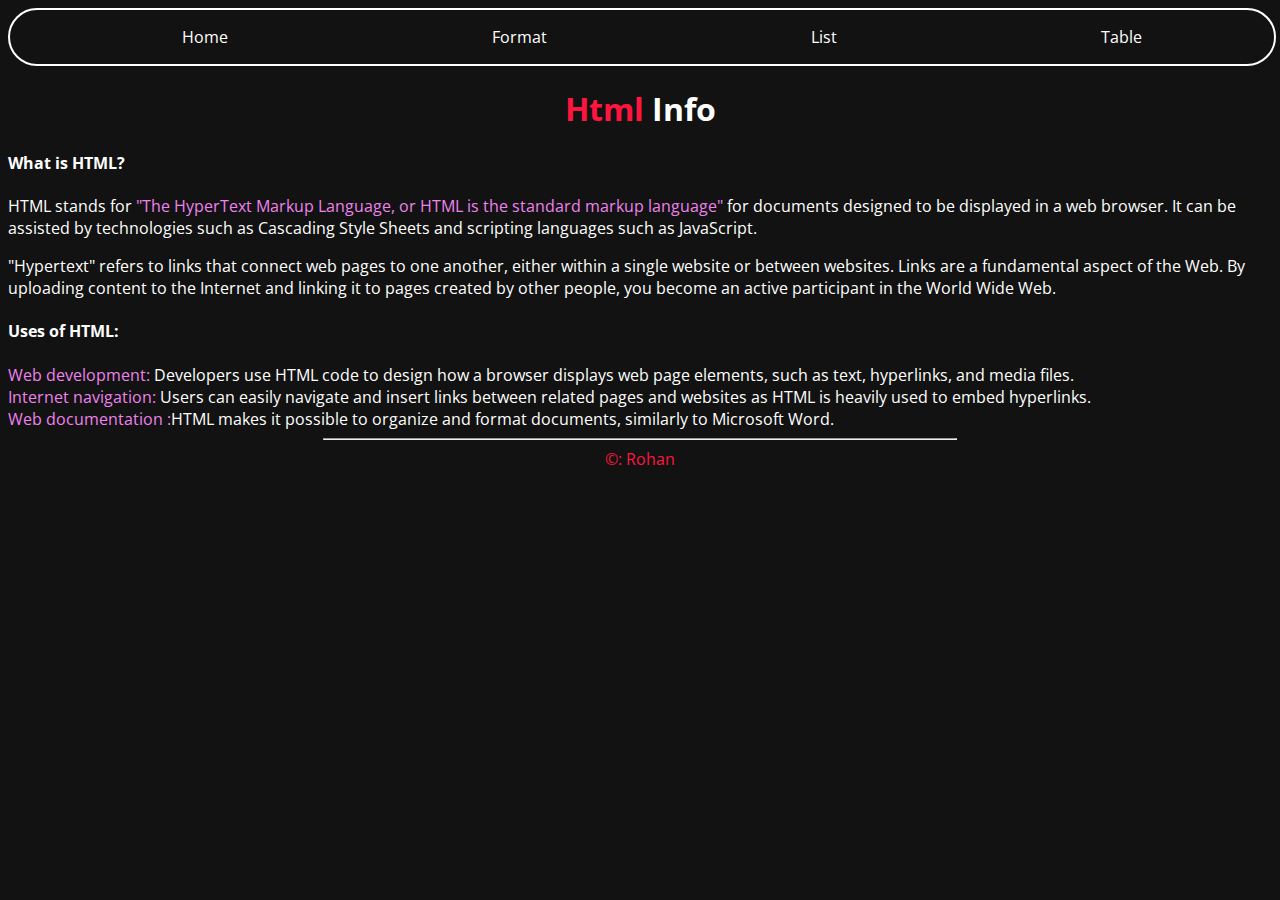
==== index.html @ 8ce41be7 "complete" ====
<!DOCTYPE html>
<html lang="en">
<head>
    <meta charset="UTF-8">
    <meta http-equiv="X-UA-Compatible" content="IE=edge">
    <meta name="viewport" content="width=device-width, initial-scale=1.0">
    <title>Website-Homepage</title>
    <link rel="preconnect" href="https://fonts.googleapis.com">
    <link rel="preconnect" href="https://fonts.gstatic.com" crossorigin>
    <link href="https://fonts.googleapis.com/css2?family=Open+Sans:wght@300&display=swap" rel="stylesheet">
    <style type="text/css">
        body{color: #fff; background-color: #121212; font-family: 'Open Sans', sans-serif;}
        nav ul li {list-style: none; }
        span{color: #ff153f;}
        #p{color: #EE82EE;}
        a { text-decoration : none; color : #FFf; }
    </style>
</head>
<body>
    <div style="width: 100%; border: 2px solid #fff; border-radius: 30px;">
        <nav>
            <ul style="display: flex; justify-content: space-around;">
                <li><a href="index.html">Home</a></li>
                <li><a href="format.html">Format</a></li>
                <li><a href="list.html">List</a></li>
                <li><a href="table.html">Table</a></li>
            </ul>
        </nav>
    </div>
    <center><h1><span>Html</span> Info</h1></center>
    <h4>What is HTML?</h4>
    <p>HTML stands for <span id="p">"The HyperText Markup Language, or HTML is the standard markup language" </span> for documents designed to be displayed in a web browser. It can be assisted by technologies such as Cascading Style Sheets and scripting languages such as JavaScript.</p>
    <p>"Hypertext" refers to links that connect web pages to one another, either within a single website or between websites. Links are a fundamental aspect of the Web. By uploading content to the Internet and linking it to pages created by other people, you become an active participant in the World Wide Web.</p>
    <h4>Uses of HTML:</h4>
    <li><span id="p">Web development:</span> Developers use HTML code to design how a browser displays web page elements, such as text, hyperlinks, and media files.</li>
    <li><span id="p">Internet navigation:</span> Users can easily navigate and insert links between related pages and websites as HTML is heavily used to embed hyperlinks. </li>
    <li><span id="p">Web documentation :</span>HTML makes it possible to organize and format documents, similarly to Microsoft Word.</li> 
    <hr style="width: 50%;">
    <footer>
       <center>
        <span>&copy: Rohan</span> 
       </center>
   </footer>
</body>
</html>
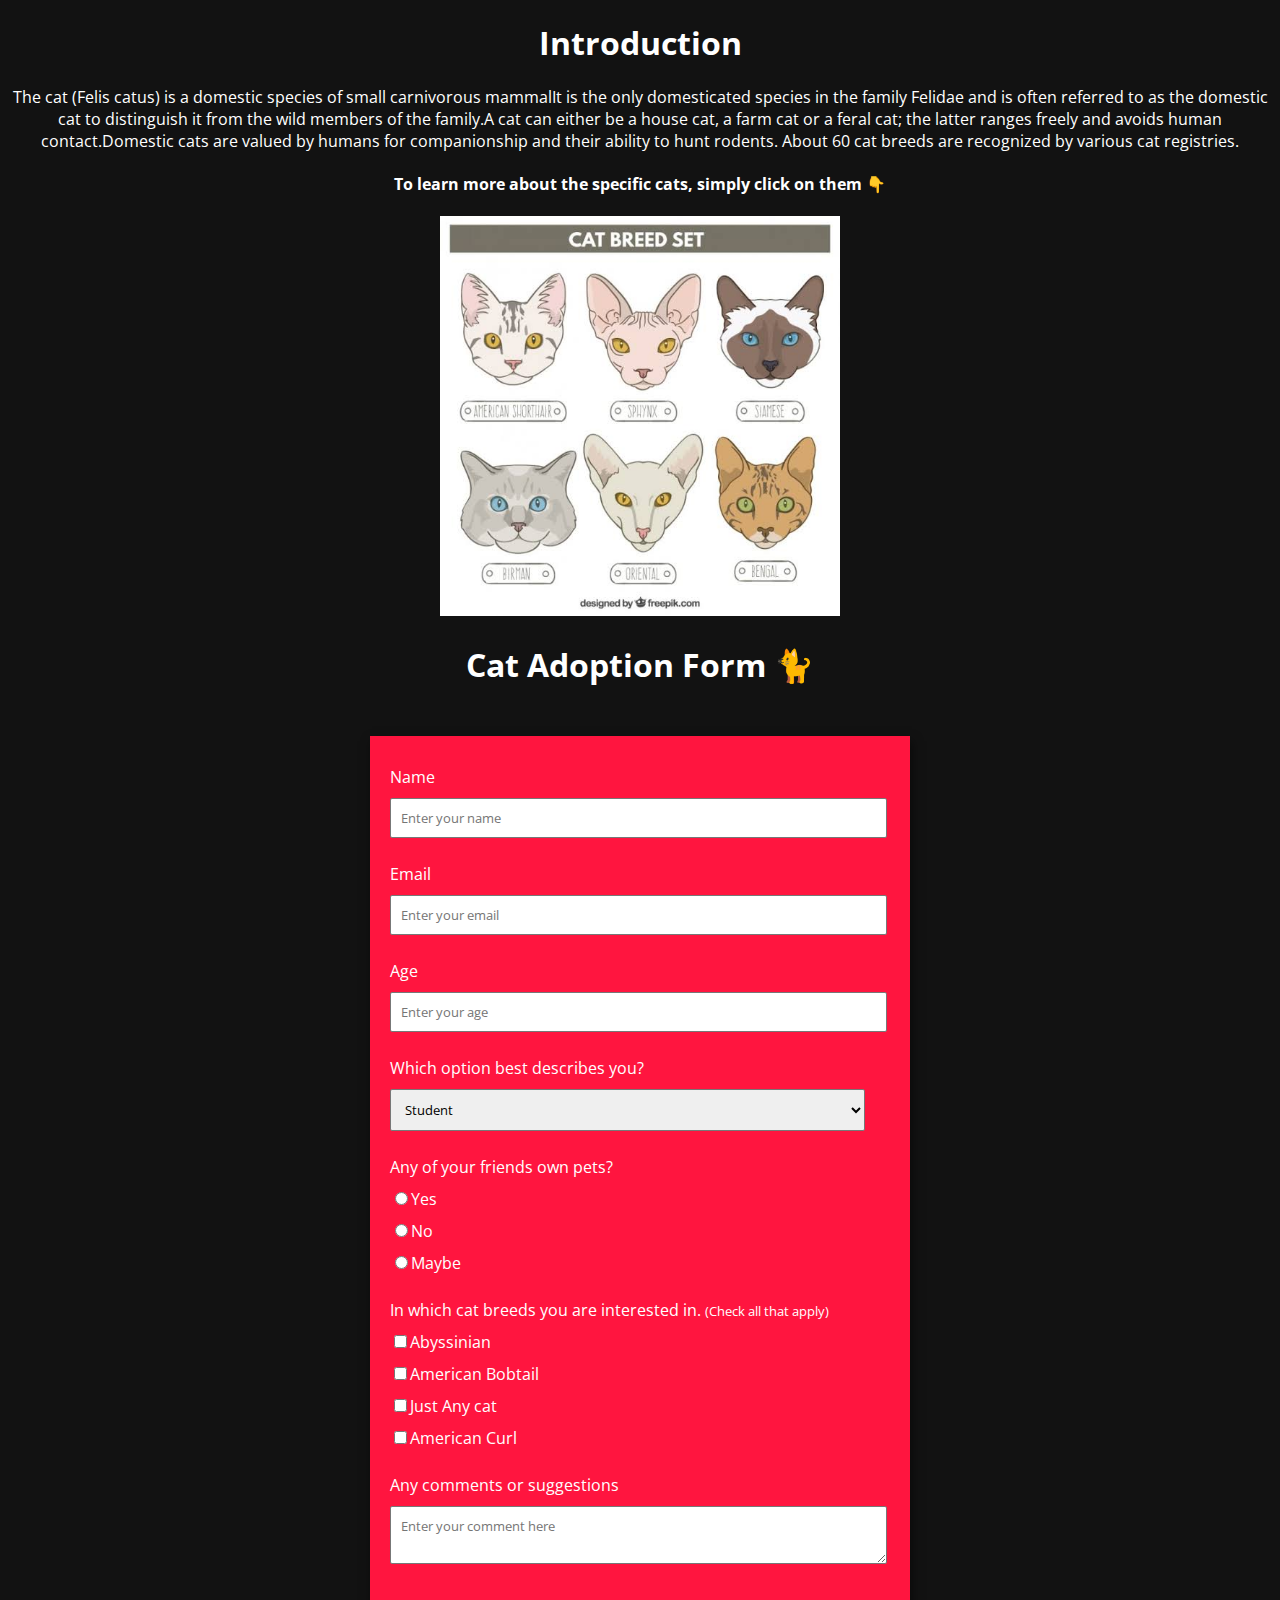
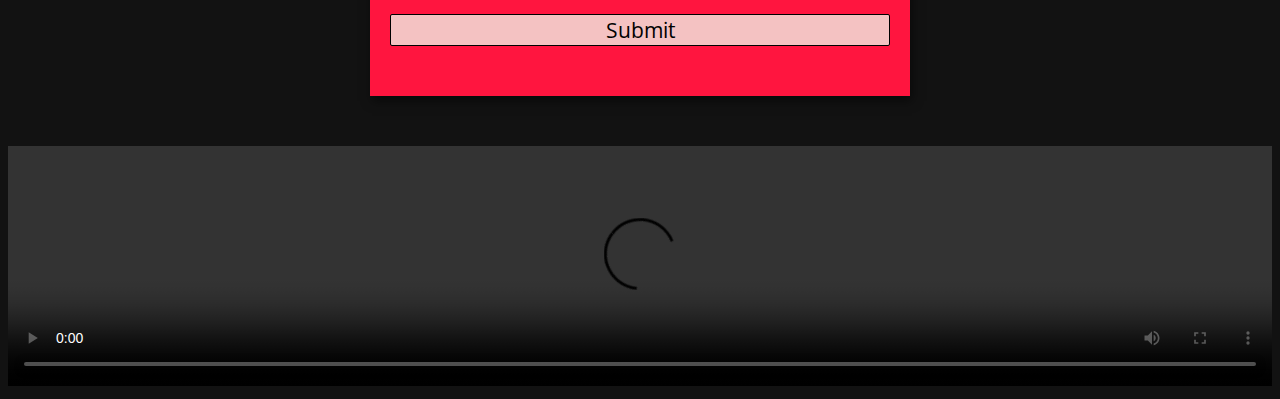
==== commit f3be4ffe: "base" ====
--- a/index.html
+++ b/index.html
@@ -1,45 +1,199 @@
-<!DOCTYPE html>
-<html lang="en">
-<head>
-    <meta charset="UTF-8">
-    <meta http-equiv="X-UA-Compatible" content="IE=edge">
-    <meta name="viewport" content="width=device-width, initial-scale=1.0">
-    <title>Website-Homepage</title>
-    <link rel="preconnect" href="https://fonts.googleapis.com">
-    <link rel="preconnect" href="https://fonts.gstatic.com" crossorigin>
-    <link href="https://fonts.googleapis.com/css2?family=Open+Sans:wght@300&display=swap" rel="stylesheet">
-    <style type="text/css">
-        body{color: #fff; background-color: #121212; font-family: 'Open Sans', sans-serif;}
-        nav ul li {list-style: none; }
-        span{color: #ff153f;}
-        #p{color: #EE82EE;}
-        a { text-decoration : none; color : #FFf; }
-    </style>
-</head>
-<body>
-    <div style="width: 100%; border: 2px solid #fff; border-radius: 30px;">
-        <nav>
-            <ul style="display: flex; justify-content: space-around;">
-                <li><a href="index.html">Home</a></li>
-                <li><a href="format.html">Format</a></li>
-                <li><a href="list.html">List</a></li>
-                <li><a href="table.html">Table</a></li>
-            </ul>
-        </nav>
-    </div>
-    <center><h1><span>Html</span> Info</h1></center>
-    <h4>What is HTML?</h4>
-    <p>HTML stands for <span id="p">"The HyperText Markup Language, or HTML is the standard markup language" </span> for documents designed to be displayed in a web browser. It can be assisted by technologies such as Cascading Style Sheets and scripting languages such as JavaScript.</p>
-    <p>"Hypertext" refers to links that connect web pages to one another, either within a single website or between websites. Links are a fundamental aspect of the Web. By uploading content to the Internet and linking it to pages created by other people, you become an active participant in the World Wide Web.</p>
-    <h4>Uses of HTML:</h4>
-    <li><span id="p">Web development:</span> Developers use HTML code to design how a browser displays web page elements, such as text, hyperlinks, and media files.</li>
-    <li><span id="p">Internet navigation:</span> Users can easily navigate and insert links between related pages and websites as HTML is heavily used to embed hyperlinks. </li>
-    <li><span id="p">Web documentation :</span>HTML makes it possible to organize and format documents, similarly to Microsoft Word.</li> 
-    <hr style="width: 50%;">
-    <footer>
-       <center>
-        <span>&copy: Rohan</span> 
-       </center>
-   </footer>
-</body>
+<!DOCTYPE html>
+<html lang="en">
+
+<head>
+    <meta name="viewport" content="width=device-width, initial-scale=1.0">
+    <title>Image Mapping</title>
+    <link rel="preconnect" href="https://fonts.googleapis.com">
+    <link rel="preconnect" href="https://fonts.gstatic.com" crossorigin>
+    <link href="https://fonts.googleapis.com/css2?family=Open+Sans:wght@300&display=swap" rel="stylesheet">
+    <style>
+        /* Styling the Body element i.e. Color, 
+        Font, Alignment */
+        body {
+
+            background-color: #121212;
+            color: #fff;
+            font-family: 'Open Sans', sans-serif;
+            text-align: center;
+        }
+
+        /* Styling the Form (Color, Padding, Shadow) */
+        form {
+            background-color: #ff153f;
+            max-width: 500px;
+            margin: 50px auto;
+            padding: 30px 20px;
+            box-shadow: 2px 5px 10px rgba(0, 0, 0, 0.5);
+        }
+
+        /* Styling form-control Class */
+        .form-control {
+            text-align: left;
+            margin-bottom: 25px;
+        }
+
+
+        /* Styling form-control Label */
+        .form-control label {
+            display: block;
+            margin-bottom: 10px;
+        }
+
+        /* Styling form-control input, 
+        select, textarea */
+        .form-control input,
+        .form-control select,
+        .form-control textarea {
+            border: 1px solid #777;
+            border-radius: 2px;
+            font-family: inherit;
+            padding: 10px;
+            display: block;
+            width: 95%;
+        }
+
+        /* Styling form-control Radio 
+        button and Checkbox */
+        .form-control input[type="radio"],
+        .form-control input[type="checkbox"] {
+            display: inline-block;
+            width: auto;
+        }
+
+        /* Styling Button */
+        button {
+
+            background-color: #f4c2c2;
+            border: 1px solid #000;
+            border-radius: 2px;
+            font-family: inherit;
+            font-size: 21px;
+            display: block;
+            width: 100%;
+            margin-top: 50px;
+            margin-bottom: 20px;
+        }
+    </style>
+
+</head>
+
+<body>
+    <center>
+        <h1>Introduction</h1>
+    </center>
+    <p>The cat (Felis catus) is a domestic species of small carnivorous mammalIt is the only domesticated species in the
+        family Felidae and is often referred to as the domestic cat to distinguish it from the wild members of the
+        family.A cat can either be a house cat, a farm cat or a feral cat; the latter ranges freely and avoids human
+        contact.Domestic cats are valued by humans for companionship and their ability to hunt rodents. About 60 cat
+        breeds are recognized by various cat registries.</p>
+
+    <!-- image Map -->
+    <h4>To learn more about the specific cats, simply click on them 👇 </h4>
+    <img width="400" height="400" src="images.jpeg" alt="cat breeds" usemap="#cat">
+    <map name="cat">
+        <area target="_blank" coords="15,50,130,180" href="https://en.m.wikipedia.org/wiki/American_Shorthair"
+            shape="square">
+        <area target="_blank" href="https://en.m.wikipedia.org/wiki/Sphynx_cat" coords="200,110,65,100" shape="circle">
+        <area target="_blank" coords="270,50,390,180" href="https://en.wikipedia.org/wiki/Siamese_cat" shape="square">
+        <area target="_blank" href="https://en.wikipedia.org/wiki/Birman" coords="75,280,65,105" shape="circle">
+        <area target="_blank" href="https://en.wikipedia.org/wiki/Oriental_Shorthair" coords="205,280,65,105"
+            shape="circle">
+        <area target="_blank" coords="270,390,380,210" href="https://en.wikipedia.org/wiki/Bengal_cat" shape="square">
+    </map>
+    <h1>Cat Adoption Form 🐈</h1>
+    <!-- Create Form -->
+    <form id="form">
+        <!-- Details -->
+        <div class="form-control">
+            <label for="name" id="label-name">Name</label>
+            <!-- Input Type Text -->
+            <input type="text" id="name" placeholder="Enter your name" />
+        </div>
+        <div class="form-control">
+            <label for="email" id="label-email">
+                Email
+            </label>
+            <!-- Input Type Email-->
+            <input type="email" id="email" placeholder="Enter your email" />
+        </div>
+        <div class="form-control">
+            <label for="age" id="label-age">
+                Age
+            </label>
+            <!-- Input Type Text -->
+            <input type="text" id="age" placeholder="Enter your age" />
+        </div>
+        <div class="form-control">
+            <label for="role" id="label-role">
+                Which option best describes you?
+            </label>
+            <!-- Dropdown options -->
+            <select name="role" id="role">
+                <option value="student">Student</option>
+                <option value="intern">Worker</option>
+                <option value="professional">Housekeeper </option>
+                <option value="other">Other</option>
+            </select>
+        </div>
+
+        <div class="form-control">
+            <label> Any of your friends own pets?</label>
+
+            <!-- Input Type Radio Button -->
+            <label for="recommed-1">
+                <input type="radio" id="recommed-1" name="recommed">Yes</input>
+            </label>
+
+            <label for="recommed-2">
+
+                <input type="radio" id="recommed-2" name="recommed">No</input>
+
+            </label>
+
+            <label for="recommed-3">
+
+                <input type="radio" id="recommed-3" name="recommed">Maybe</input>
+
+            </label>
+
+        </div>
+
+        <div class="form-control">
+            <label>In which cat breeds you are interested in.
+                <small>(Check all that apply)</small>
+            </label>
+
+            <!-- Input Type Checkbox -->
+            <label for="inp-1">
+                <input type="checkbox" name="inp">Abyssinian</input></label>
+            <label for="inp-2">
+
+                <input type="checkbox" name="inp">American Bobtail</input></label>
+            <label for="inp-3">
+
+                <input type="checkbox" name="inp">Just Any cat</input></label>
+            <label for="inp-4">
+
+                <input type="checkbox" name="inp">American Curl</input></label>
+            <label for="inp-5">
+        </div>
+
+        <div class="form-control">
+            <label for="comment">Any comments or suggestions</label>
+
+            <!-- multi-line text input control -->
+            <textarea name="comment" id="comment" placeholder="Enter your comment here"></textarea>
+        </div>
+
+        <!-- Multi-line Text Input Control -->
+        <button type="submit" value="submit">Submit</button>
+    </form>
+    <!-- Embedded Cat Video -->
+    <video width="100%" height="240" controls>
+        <source src="cat.mp4" type="video/mp4">
+    </video>
+
+</body>
+
 </html>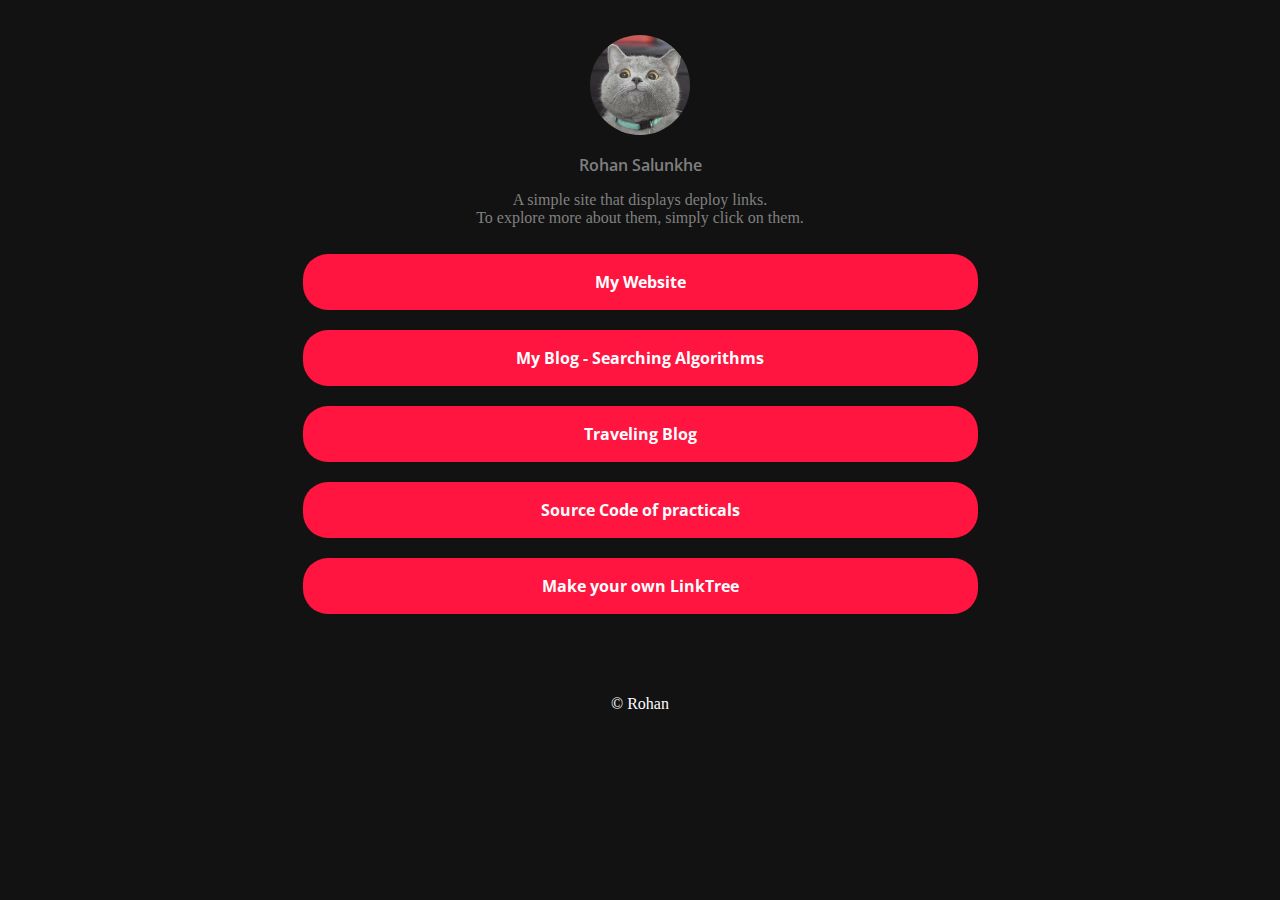
==== commit 03081187: "prac3" ====
--- a/index.html
+++ b/index.html
@@ -1,199 +1,72 @@
 <!DOCTYPE html>
-<html lang="en">
+<html>
 
-<head>
-    <meta name="viewport" content="width=device-width, initial-scale=1.0">
-    <title>Image Mapping</title>
-    <link rel="preconnect" href="https://fonts.googleapis.com">
-    <link rel="preconnect" href="https://fonts.gstatic.com" crossorigin>
-    <link href="https://fonts.googleapis.com/css2?family=Open+Sans:wght@300&display=swap" rel="stylesheet">
-    <style>
-        /* Styling the Body element i.e. Color, 
-        Font, Alignment */
-        body {
-
-            background-color: #121212;
-            color: #fff;
-            font-family: 'Open Sans', sans-serif;
-            text-align: center;
-        }
-
-        /* Styling the Form (Color, Padding, Shadow) */
-        form {
-            background-color: #ff153f;
-            max-width: 500px;
-            margin: 50px auto;
-            padding: 30px 20px;
-            box-shadow: 2px 5px 10px rgba(0, 0, 0, 0.5);
-        }
-
-        /* Styling form-control Class */
-        .form-control {
-            text-align: left;
-            margin-bottom: 25px;
-        }
-
-
-        /* Styling form-control Label */
-        .form-control label {
-            display: block;
-            margin-bottom: 10px;
-        }
-
-        /* Styling form-control input, 
-        select, textarea */
-        .form-control input,
-        .form-control select,
-        .form-control textarea {
-            border: 1px solid #777;
-            border-radius: 2px;
-            font-family: inherit;
-            padding: 10px;
-            display: block;
-            width: 95%;
-        }
-
-        /* Styling form-control Radio 
-        button and Checkbox */
-        .form-control input[type="radio"],
-        .form-control input[type="checkbox"] {
-            display: inline-block;
-            width: auto;
-        }
-
-        /* Styling Button */
-        button {
-
-            background-color: #f4c2c2;
-            border: 1px solid #000;
-            border-radius: 2px;
-            font-family: inherit;
-            font-size: 21px;
-            display: block;
-            width: 100%;
-            margin-top: 50px;
-            margin-bottom: 20px;
-        }
-    </style>
-
+<head>  
+    <meta name="viewport" content="width=device-width, initial-scale=1">
+    <meta charset="UTF-8">
+    <title>Rohan Salunkhe | Links</title>
+    <meta name="description"
+        content="A link tree alternative created by Rohan Salunkhe that is free to use and modify.">
+    <meta http-equiv=”content-language” content=”en-us”/>
+    <meta property=”og:description” content=”A open source linktr.ee alternative”>
+    <meta property=”og:url” content=”https://rohan.gq" />
+    <link rel="stylesheet" href="style.css">
+    <link rel="stylesheet" href="https://cdnjs.cloudflare.com/ajax/libs/font-awesome/5.15.3/css/all.min.css"
+        integrity="sha512-iBBXm8fW90+nuLcSKlbmrPcLa0OT92xO1BIsZ+ywDWZCvqsWgccV3gFoRBv0z+8dLJgyAHIhR35VZc2oM/gI1w=="
+        crossorigin="anonymous" referrerpolicy="no-referrer" />
+    <!-- favicon -->
+    <link rel="icon" href="assets/favicon/favicon.ico" type="image/x-icon" />
+    <link rel="apple-touch-icon" sizes="180x180" href="assets/favicon/apple-touch-icon.png">
+    <link rel="icon" type="image/png" sizes="32x32" href="assets/favicon/favicon-32x32.png">
+    <link rel="icon" type="image/png" sizes="16x16" href="assets/favicon/favicon-16x16.png">
+    <link rel="manifest" href="assets/favicon/site.webmanifest">
 </head>
 
 <body>
-    <center>
-        <h1>Introduction</h1>
-    </center>
-    <p>The cat (Felis catus) is a domestic species of small carnivorous mammalIt is the only domesticated species in the
-        family Felidae and is often referred to as the domestic cat to distinguish it from the wild members of the
-        family.A cat can either be a house cat, a farm cat or a feral cat; the latter ranges freely and avoids human
-        contact.Domestic cats are valued by humans for companionship and their ability to hunt rodents. About 60 cat
-        breeds are recognized by various cat registries.</p>
+    <!-- Uer phots and name goes here -->
+    <img id="userPhoto" src="me.jpg" alt="Profile pic">
 
-    <!-- image Map -->
-    <h4>To learn more about the specific cats, simply click on them 👇 </h4>
-    <img width="400" height="400" src="images.jpeg" alt="cat breeds" usemap="#cat">
-    <map name="cat">
-        <area target="_blank" coords="15,50,130,180" href="https://en.m.wikipedia.org/wiki/American_Shorthair"
-            shape="square">
-        <area target="_blank" href="https://en.m.wikipedia.org/wiki/Sphynx_cat" coords="200,110,65,100" shape="circle">
-        <area target="_blank" coords="270,50,390,180" href="https://en.wikipedia.org/wiki/Siamese_cat" shape="square">
-        <area target="_blank" href="https://en.wikipedia.org/wiki/Birman" coords="75,280,65,105" shape="circle">
-        <area target="_blank" href="https://en.wikipedia.org/wiki/Oriental_Shorthair" coords="205,280,65,105"
-            shape="circle">
-        <area target="_blank" coords="270,390,380,210" href="https://en.wikipedia.org/wiki/Bengal_cat" shape="square">
-    </map>
-    <h1>Cat Adoption Form 🐈</h1>
-    <!-- Create Form -->
-    <form id="form">
-        <!-- Details -->
-        <div class="form-control">
-            <label for="name" id="label-name">Name</label>
-            <!-- Input Type Text -->
-            <input type="text" id="name" placeholder="Enter your name" />
-        </div>
-        <div class="form-control">
-            <label for="email" id="label-email">
-                Email
-            </label>
-            <!-- Input Type Email-->
-            <input type="email" id="email" placeholder="Enter your email" />
-        </div>
-        <div class="form-control">
-            <label for="age" id="label-age">
-                Age
-            </label>
-            <!-- Input Type Text -->
-            <input type="text" id="age" placeholder="Enter your age" />
-        </div>
-        <div class="form-control">
-            <label for="role" id="label-role">
-                Which option best describes you?
-            </label>
-            <!-- Dropdown options -->
-            <select name="role" id="role">
-                <option value="student">Student</option>
-                <option value="intern">Worker</option>
-                <option value="professional">Housekeeper </option>
-                <option value="other">Other</option>
-            </select>
-        </div>
+    <spam id="userName">Rohan Salunkhe</spam>
+    
+    <p>A simple site that displays deploy links.<br>
+    To explore more about them, simply click on them.</p>
 
-        <div class="form-control">
-            <label> Any of your friends own pets?</label>
-
-            <!-- Input Type Radio Button -->
-            <label for="recommed-1">
-                <input type="radio" id="recommed-1" name="recommed">Yes</input>
-            </label>
-
-            <label for="recommed-2">
-
-                <input type="radio" id="recommed-2" name="recommed">No</input>
-
-            </label>
-
-            <label for="recommed-3">
-
-                <input type="radio" id="recommed-3" name="recommed">Maybe</input>
-
-            </label>
-
-        </div>
-
-        <div class="form-control">
-            <label>In which cat breeds you are interested in.
-                <small>(Check all that apply)</small>
-            </label>
-
-            <!-- Input Type Checkbox -->
-            <label for="inp-1">
-                <input type="checkbox" name="inp">Abyssinian</input></label>
-            <label for="inp-2">
-
-                <input type="checkbox" name="inp">American Bobtail</input></label>
-            <label for="inp-3">
-
-                <input type="checkbox" name="inp">Just Any cat</input></label>
-            <label for="inp-4">
-
-                <input type="checkbox" name="inp">American Curl</input></label>
-            <label for="inp-5">
-        </div>
-
-        <div class="form-control">
-            <label for="comment">Any comments or suggestions</label>
-
-            <!-- multi-line text input control -->
-            <textarea name="comment" id="comment" placeholder="Enter your comment here"></textarea>
-        </div>
-
-        <!-- Multi-line Text Input Control -->
-        <button type="submit" value="submit">Submit</button>
-    </form>
-    <!-- Embedded Cat Video -->
-    <video width="100%" height="240" controls>
-        <source src="cat.mp4" type="video/mp4">
-    </video>
-
+    <!-- Links content goes here -->
+    <div id="links">
+        <a class="link" href="https://rohan.ml" target="_blank" style="border-radius: 25px;">My Website</a>
+        <a class="link" href="https://medium.com/@amrohan/searching-algorithms-435cc76c5523" target="_blank" style="border-radius: 25px;">My Blog -
+            Searching Algorithms </a>
+            
+            <a class="link" href="https://www.grammarly.com/blog/traveling/" target="_blank"style="border-radius: 25px;">
+            Traveling Blog</a> 
+            
+            <a class="link" href="https://github.com/amrohan/HTML-Pracs" target="_blank"style="border-radius: 25px;">
+            Source Code of practicals</a> 
+           
+            <a class="link" href="https://github.com/amrohan/LinkTree-Alternative.git" target="_blank"
+            style="border-radius: 25px;">
+            <i class="fab fa-github"></i> Make your own LinkTree</a>
+                     
+    </div>
+    <!-- Socials goes here change accordingly -->
+    <div class="footer">
+        <a href="https://www.instagram.com/amrohann" target="_blank">
+            <i class="fab fa-instagram"></i>
+        </a>
+        <a href="https://www.facebook.com/amrohann" target="_blank">
+            <i class="fab fa-facebook"></i>
+        </a>
+        <a href="https://twitter.com/amrohann" target="_blank">
+            <i class="fab fa-twitter"></i>
+        </a>
+        <a href="mailto: amrohann@gmail.com">
+            <i class="fas fa-envelope"></i>
+        </a>
+        <a href="https://github.com/amrohan" target="_blank">
+            <i class="fab fa-github"></i>
+        </a>
+    </div>
+    
 </body>
-
-</html>+<footer id="footer">© Rohan</footer>
+</html>
--- a/style.css
+++ b/style.css
@@ -0,0 +1,74 @@
+@import url('https://fonts.googleapis.com/css2?family=Open+Sans:wght@300&display=swap');
+
+body {
+    background-color: #121212;
+}
+/* Profile pic  */
+#userPhoto {
+    width: 100px;
+    height: 100px;
+    display: block;
+    margin: 35px auto 20px;
+    border-radius: 50%;
+}
+/* username styles*/
+#userName {
+    color: 	#808080;
+    font-size: 1rem;
+    font-weight: 600;
+    line-height: 1.25;
+    display: block;
+    font-family: 'Open Sans', sans-serif;
+    width: 100%;
+    text-align: center;
+    text-decoration: none;
+}
+
+#links {
+    max-width: 675px;
+    width: auto;
+    display: sticky;
+    margin: 27px auto;
+}
+
+.link {
+    display: block;
+    background-color: #ff153f;
+    color: #fff;
+    font-family:'Open Sans', sans-serif;
+    text-align: center;
+    margin-bottom: 20px;
+    padding: 17px;
+    text-decoration: none;
+    font-size: 1rem;
+    font-weight: bold;
+    transition: all .5s cubic-bezier(.08, .59, .29, .99);
+}
+
+.link:hover {
+    background-color: #fff;
+    color: #000;
+    border: solid #EE82EE 4px;
+}
+
+.footer {
+    text-align: center;
+    font-size: 1.3rem;
+}
+
+.footer a {
+    text-decoration:none;
+    padding: 5px;
+    color: #fff;
+}
+
+p{
+				text-align: center;
+				color: #808080;
+}
+
+#footer{
+				text-align: center;
+				color: #fff;
+				margin-top: 30px;
+}
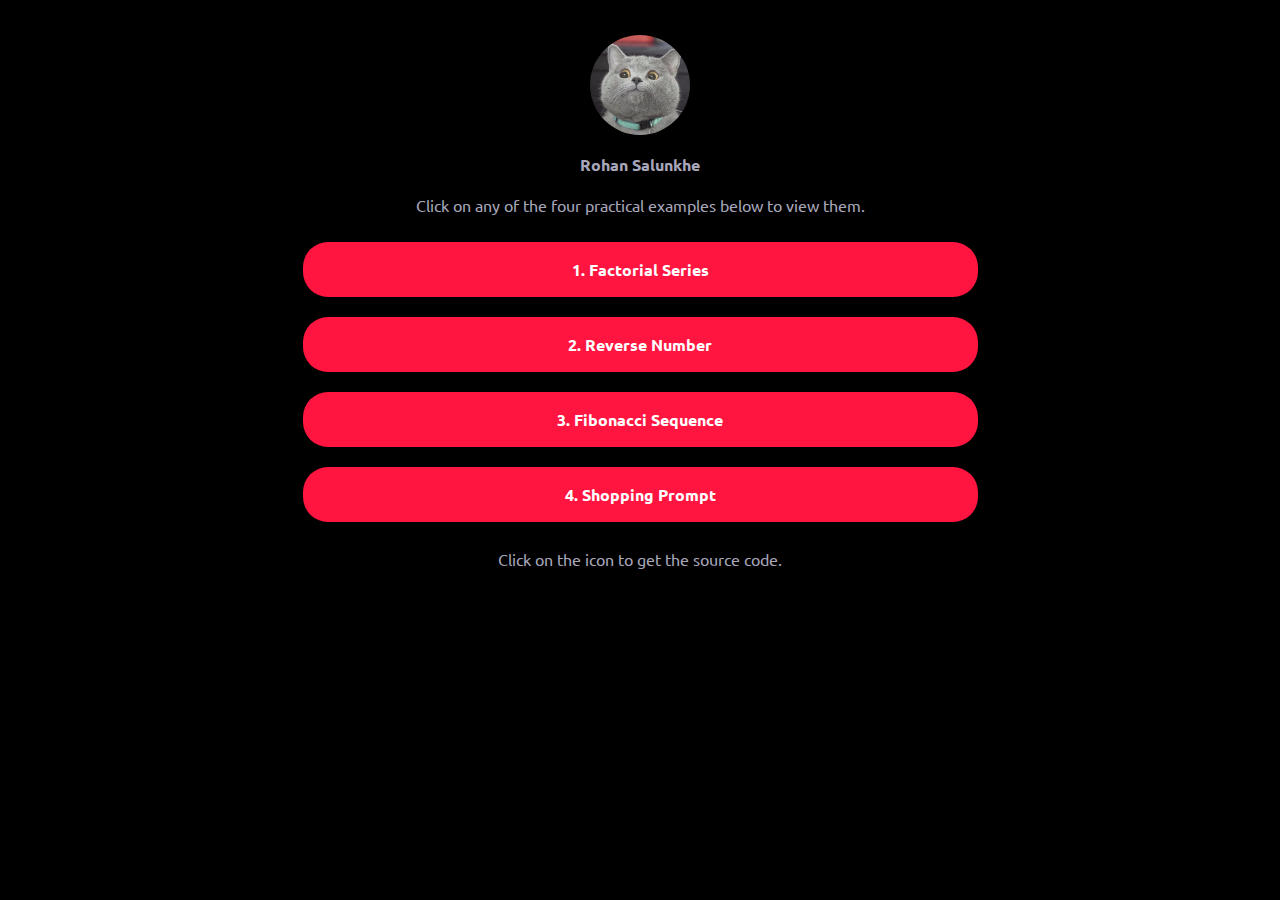
==== commit 19b49eac: "pracs4" ====
--- a/index.html
+++ b/index.html
@@ -1,72 +1,101 @@
 <!DOCTYPE html>
 <html>
+  <head>
+    <meta name="viewport" content="width=device-width, initial-scale=1" />
+    <meta charset="UTF-8" />
+    <title>Rohan Salunkhe | Links</title>
+    <meta name="description" content="a practical 4." />
+    <meta http-equiv="”content-language”" content="”en-us”" />
+    <meta
+      property="”og:description”"
+      content="”A"
+      open
+      source
+      linktr.ee
+      alternative”
+    />
+    <meta property=”og:url” content=”https://amrohan.ml" />
 
-<head>  
-    <meta name="viewport" content="width=device-width, initial-scale=1">
-    <meta charset="UTF-8">
-    <title>Rohan Salunkhe | Links</title>
-    <meta name="description"
-        content="A link tree alternative created by Rohan Salunkhe that is free to use and modify.">
-    <meta http-equiv=”content-language” content=”en-us”/>
-    <meta property=”og:description” content=”A open source linktr.ee alternative”>
-    <meta property=”og:url” content=”https://rohan.gq" />
-    <link rel="stylesheet" href="style.css">
-    <link rel="stylesheet" href="https://cdnjs.cloudflare.com/ajax/libs/font-awesome/5.15.3/css/all.min.css"
-        integrity="sha512-iBBXm8fW90+nuLcSKlbmrPcLa0OT92xO1BIsZ+ywDWZCvqsWgccV3gFoRBv0z+8dLJgyAHIhR35VZc2oM/gI1w=="
-        crossorigin="anonymous" referrerpolicy="no-referrer" />
+    <!-- Importing Styles  -->
+    <link rel="stylesheet" href="style.css" />
+    <link rel="stylesheet" href="assets/css/font-awesome.min.css" />
+
+    <!-- Importing SVG Icons -->
+    <link
+      rel="stylesheet"
+      href="https://cdnjs.cloudflare.com/ajax/libs/font-awesome/5.15.3/css/all.min.css"
+      integrity="sha512-iBBXm8fW90+nuLcSKlbmrPcLa0OT92xO1BIsZ+ywDWZCvqsWgccV3gFoRBv0z+8dLJgyAHIhR35VZc2oM/gI1w=="
+      crossorigin="anonymous"
+      referrerpolicy="no-referrer"
+    />
+
+    <!-- Google Fonts -->
+    <link rel="preconnect" href="https://fonts.googleapis.com" />
+    <link rel="preconnect" href="https://fonts.gstatic.com" crossorigin />
+    <link
+      href="https://fonts.googleapis.com/css2?family=Ubuntu&display=swap"
+      rel="stylesheet"
+    />
+
     <!-- favicon -->
     <link rel="icon" href="assets/favicon/favicon.ico" type="image/x-icon" />
-    <link rel="apple-touch-icon" sizes="180x180" href="assets/favicon/apple-touch-icon.png">
-    <link rel="icon" type="image/png" sizes="32x32" href="assets/favicon/favicon-32x32.png">
-    <link rel="icon" type="image/png" sizes="16x16" href="assets/favicon/favicon-16x16.png">
-    <link rel="manifest" href="assets/favicon/site.webmanifest">
-</head>
+    <link
+      rel="apple-touch-icon"
+      sizes="180x180"
+      href="assets/favicon/apple-touch-icon.png"
+    />
+    <link
+      rel="icon"
+      type="image/png"
+      sizes="32x32"
+      href="assets/favicon/favicon-32x32.png"
+    />
+    <link
+      rel="icon"
+      type="image/png"
+      sizes="16x16"
+      href="assets/favicon/favicon-16x16.png"
+    />
+    <link rel="manifest" href="assets/favicon/site.webmanifest" />
+  </head>
 
-<body>
+  <body>
     <!-- Uer phots and name goes here -->
-    <img id="userPhoto" src="me.jpg" alt="Profile pic">
 
-    <spam id="userName">Rohan Salunkhe</spam>
-    
-    <p>A simple site that displays deploy links.<br>
-    To explore more about them, simply click on them.</p>
+    <img id="userPhoto" src="me.jpg" />
+
+    <spam id="userName">Rohan Salunkhe</spam><br />
+    <span id="para"
+      >Click on any of the four practical examples below to view them.</span
+    >
 
     <!-- Links content goes here -->
+
     <div id="links">
-        <a class="link" href="https://rohan.ml" target="_blank" style="border-radius: 25px;">My Website</a>
-        <a class="link" href="https://medium.com/@amrohan/searching-algorithms-435cc76c5523" target="_blank" style="border-radius: 25px;">My Blog -
-            Searching Algorithms </a>
-            
-            <a class="link" href="https://www.grammarly.com/blog/traveling/" target="_blank"style="border-radius: 25px;">
-            Traveling Blog</a> 
-            
-            <a class="link" href="https://github.com/amrohan/HTML-Pracs" target="_blank"style="border-radius: 25px;">
-            Source Code of practicals</a> 
-           
-            <a class="link" href="https://github.com/amrohan/LinkTree-Alternative.git" target="_blank"
-            style="border-radius: 25px;">
-            <i class="fab fa-github"></i> Make your own LinkTree</a>
-                     
+      <a class="link" href="factorial.html" target="_blank">
+        1. Factorial Series</a
+      >
+
+      <a class="link" href="reverse.html" target="_blank">2. Reverse Number</a>
+
+      <a class="link" href="fibonacci.html" target="_blank">
+        3. Fibonacci Sequence</a
+      >
+      <a class="link" href="shop.html" target="_blank"> 4. Shopping Prompt</a>
     </div>
+
+    <p id="para">Click on the icon to get the source code.</p>
+
     <!-- Socials goes here change accordingly -->
+
     <div class="footer">
-        <a href="https://www.instagram.com/amrohann" target="_blank">
-            <i class="fab fa-instagram"></i>
-        </a>
-        <a href="https://www.facebook.com/amrohann" target="_blank">
-            <i class="fab fa-facebook"></i>
-        </a>
-        <a href="https://twitter.com/amrohann" target="_blank">
-            <i class="fab fa-twitter"></i>
-        </a>
-        <a href="mailto: amrohann@gmail.com">
-            <i class="fas fa-envelope"></i>
-        </a>
-        <a href="https://github.com/amrohan" target="_blank">
-            <i class="fab fa-github"></i>
-        </a>
+      <!-- Github -->
+      <a
+        href="https://github.com/amrohan/HTML-Pracs/tree/Practical-4"
+        target="_blank"
+      >
+        <i class="fab fa-github"></i>
+      </a>
     </div>
-    
-</body>
-<footer id="footer">© Rohan</footer>
+  </body>
 </html>
--- a/style.css
+++ b/style.css
@@ -1,74 +1,72 @@
-@import url('https://fonts.googleapis.com/css2?family=Open+Sans:wght@300&display=swap');
+body {
+  margin: 0;
+  padding: 0;
+  background-color: #000;
+  font-family: "Ubuntu", sans-serif;
+}
 
-body {
-    background-color: #121212;
-}
 /* Profile pic  */
 #userPhoto {
-    width: 100px;
-    height: 100px;
-    display: block;
-    margin: 35px auto 20px;
-    border-radius: 50%;
+  width: 100px;
+  height: 100px;
+  display: block;
+  margin: 35px auto 20px;
+  border-radius: 50%;
 }
 /* username styles*/
 #userName {
-    color: 	#808080;
-    font-size: 1rem;
-    font-weight: 600;
-    line-height: 1.25;
-    display: block;
-    font-family: 'Open Sans', sans-serif;
-    width: 100%;
-    text-align: center;
-    text-decoration: none;
+  color: #a7a6ba;
+  font-size: 1rem;
+  font-weight: 600;
+  line-height: 1.25;
+  display: block;
+  width: 100%;
+  text-align: center;
+  text-decoration: none;
+}
+
+/* Paragraph under username */
+#para {
+  color: #a7a6ba;
+  text-align: center;
+  display: block;
 }
 
 #links {
-    max-width: 675px;
-    width: auto;
-    display: sticky;
-    margin: 27px auto;
+  max-width: 675px;
+  width: auto;
+  display: block;
+  margin: 27px auto;
 }
 
 .link {
-    display: block;
-    background-color: #ff153f;
-    color: #fff;
-    font-family:'Open Sans', sans-serif;
-    text-align: center;
-    margin-bottom: 20px;
-    padding: 17px;
-    text-decoration: none;
-    font-size: 1rem;
-    font-weight: bold;
-    transition: all .5s cubic-bezier(.08, .59, .29, .99);
+  display: block;
+  background-color: #ff153f;
+  color: #fff;
+  text-align: center;
+  margin-bottom: 20px;
+  padding: 17px;
+  text-decoration: none;
+  border-radius: 25px;
+  font-size: 1rem;
+  font-weight: bold;
+  transition: all 0.5s cubic-bezier(0.08, 0.59, 0.29, 0.99);
+  border: solid #2px;
 }
 
 .link:hover {
-    background-color: #fff;
-    color: #000;
-    border: solid #EE82EE 4px;
+  background-color: #fff;
+  color: #000;
+  border: solid #ee82ee 4px;
 }
 
 .footer {
-    text-align: center;
-    font-size: 1.3rem;
+  text-align: center;
+  font-size: 1.3rem;
 }
 
 .footer a {
-    text-decoration:none;
-    padding: 5px;
-    color: #fff;
+  text-decoration: none;
+  padding: 5px;
+  color: #fff;
 }
-
-p{
-				text-align: center;
-				color: #808080;
-}
-
-#footer{
-				text-align: center;
-				color: #fff;
-				margin-top: 30px;
-}
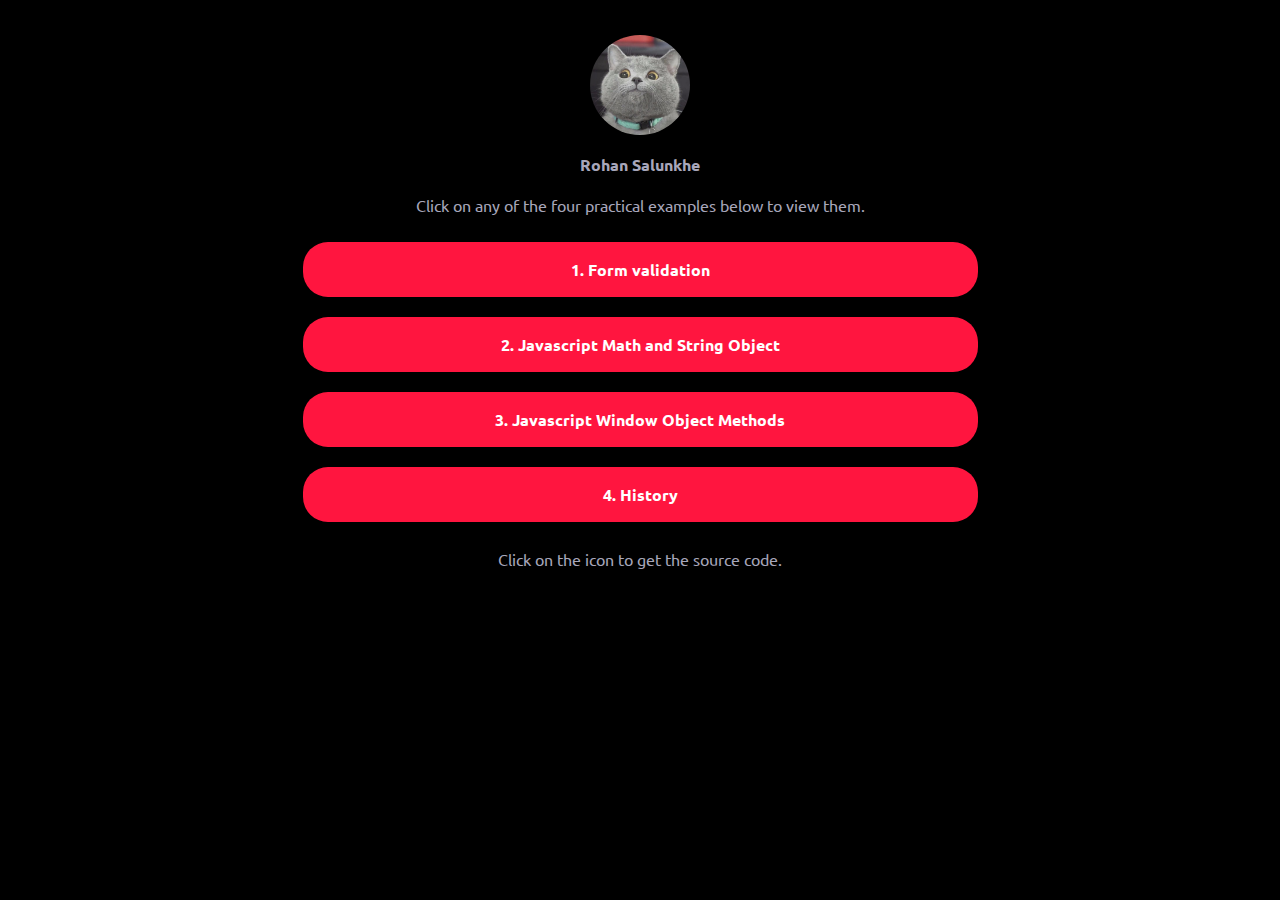
==== commit 4b2fbc22: "practical 5 added" ====
--- a/index.html
+++ b/index.html
@@ -4,7 +4,7 @@
     <meta name="viewport" content="width=device-width, initial-scale=1" />
     <meta charset="UTF-8" />
     <title>Rohan Salunkhe | Links</title>
-    <meta name="description" content="a practical 4." />
+    <meta name="description" content="a practical 5." />
     <meta http-equiv="”content-language”" content="”en-us”" />
     <meta
       property="”og:description”"
@@ -17,7 +17,7 @@
     <meta property=”og:url” content=”https://amrohan.ml" />
 
     <!-- Importing Styles  -->
-    <link rel="stylesheet" href="style.css" />
+    <link rel="stylesheet" href="css/style.css" />
     <link rel="stylesheet" href="assets/css/font-awesome.min.css" />
 
     <!-- Importing SVG Icons -->
@@ -62,7 +62,7 @@
   <body>
     <!-- Uer phots and name goes here -->
 
-    <img id="userPhoto" src="me.jpg" />
+    <img id="userPhoto" src="css/me.jpg" />
 
     <spam id="userName">Rohan Salunkhe</spam><br />
     <span id="para"
@@ -72,16 +72,16 @@
     <!-- Links content goes here -->
 
     <div id="links">
-      <a class="link" href="factorial.html" target="_blank">
-        1. Factorial Series</a
+      <a class="link" href="validation.html" target="_blank">
+        1. Form validation</a
       >
 
-      <a class="link" href="reverse.html" target="_blank">2. Reverse Number</a>
+      <a class="link" href="mathstr.html" target="_blank">2. Javascript Math and String Object</a>
 
-      <a class="link" href="fibonacci.html" target="_blank">
-        3. Fibonacci Sequence</a
+      <a class="link" href="window-method.html" target="_blank">
+        3. Javascript Window Object Methods</a
       >
-      <a class="link" href="shop.html" target="_blank"> 4. Shopping Prompt</a>
+      <a class="link" href="history.html" target="_blank"> 4. History </a>
     </div>
 
     <p id="para">Click on the icon to get the source code.</p>
@@ -91,11 +91,11 @@
     <div class="footer">
       <!-- Github -->
       <a
-        href="https://github.com/amrohan/HTML-Pracs/tree/Practical-4"
+        href="https://github.com/amrohan/HTML-Pracs/tree/Practical-5"
         target="_blank"
       >
         <i class="fab fa-github"></i>
       </a>
     </div>
   </body>
-</html>
+</html>--- a/css/style.css
+++ b/css/style.css
@@ -0,0 +1,72 @@
+body {
+  margin: 0;
+  padding: 0;
+  background-color: #000;
+  font-family: "Ubuntu", sans-serif;
+}
+
+/* Profile pic  */
+#userPhoto {
+  width: 100px;
+  height: 100px;
+  display: block;
+  margin: 35px auto 20px;
+  border-radius: 50%;
+}
+/* username styles*/
+#userName {
+  color: #a7a6ba;
+  font-size: 1rem;
+  font-weight: 600;
+  line-height: 1.25;
+  display: block;
+  width: 100%;
+  text-align: center;
+  text-decoration: none;
+}
+
+/* Paragraph under username */
+#para {
+  color: #a7a6ba;
+  text-align: center;
+  display: block;
+}
+
+#links {
+  max-width: 675px;
+  width: auto;
+  display: block;
+  margin: 27px auto;
+}
+
+.link {
+  display: block;
+  background-color: #ff153f;
+  color: #fff;
+  text-align: center;
+  margin-bottom: 20px;
+  padding: 17px;
+  text-decoration: none;
+  border-radius: 25px;
+  font-size: 1rem;
+  font-weight: bold;
+  transition: all 0.5s cubic-bezier(0.08, 0.59, 0.29, 0.99);
+  border: solid none 2px;
+}
+
+.link:hover {
+  background-color: #fff;
+  color: #000;
+  border: solid #ee82ee 4px;
+}
+
+.footer {
+  text-align: center;
+  font-size: 1.3rem;
+}
+
+.footer a {
+  text-decoration: none;
+  padding: 5px;
+  color: #fff;
+}
